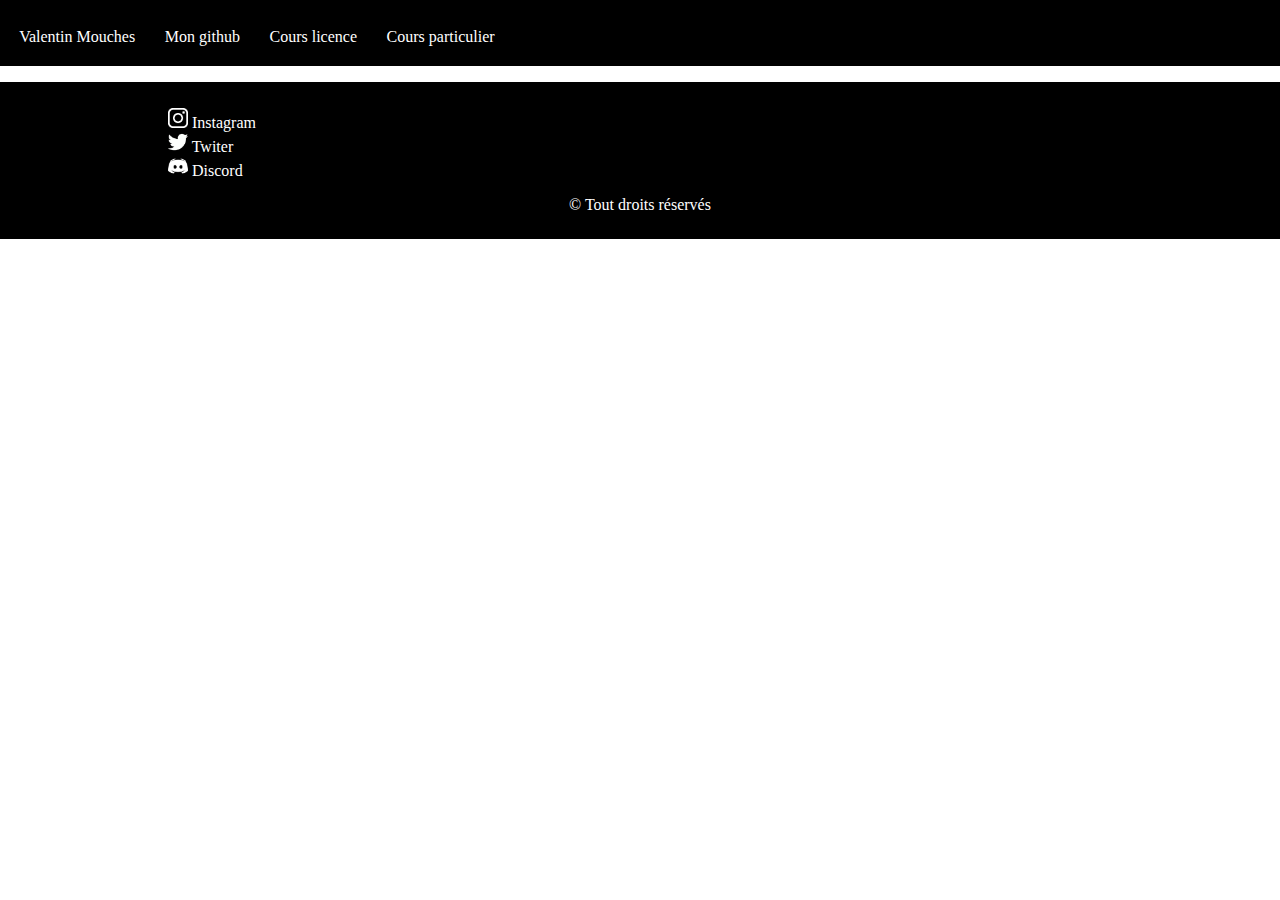
==== cours-particulier.html @ 09947f14 "add files" ====
<!DOCTYPE html>
<html lang="en">
<head>
    <meta charset="UTF-8">
    <meta name="viewport" content="width=device-width, initial-scale=1.0">
    <title>Valentin</title>
    <link href="index.css" rel="stylesheet">
</head>
<body>
    <header>
        <div class="home">
            <div class="header-link">
                <a id="homepage" href="index.html">Valentin Mouches</a> 
                <a id="git" href="git.html">Mon github</a>
                <a id="cours" href="cours.html">Cours licence</a>
                <a id="cours-particulier" href="cours-particulier.html">Cours particulier</a>
            </div>
        </div>
    </header>




    <footer>
        <div class="reseau-footer">
            <ul class="reseau">
                <li><a href="" class="reseau-link"><img src="images (1).png" width="20px" height="20px"> Instagram</a></li>
                <li><a href="" class="reseau-link"><img src="images (2).png" width="20px" height="20px"> Twiter</a></li>
                <li><a href="" class="reseau-link"><img src="images (3).png" width="20px" height="20px"> Discord</a></li>
            </ul>
        </div>
        <div>

        </div>
        <div class="copy">
            &copy Tout droits réservés
        </div>
    </footer>
    
</body>
</html>
---- index.css ----
body {
    margin: 0;
}

#homepage {
    color : white ;
    outline: none;
    text-decoration: none;
    margin-left : 1.5%;
    margin-top : 20% 
}

#git {
    color : white ;
    outline: none;
    text-decoration: none;
    margin-left : 2%;
}

#cours {
    color: white;
    text-decoration: none;
    outline: none;
    margin-left: 2%;
}

#cours-particulier {
    color: white;
    text-decoration: none;
    outline: none;
    margin-left: 2%;
}

.header-link {
    padding-top: 28px;
    padding-bottom: 20px;
}
.home {
    width:100%;
    background-color: black;
    
}




header {
    background-color: black;
    position: relative;
    width: 100%;
}

footer {
    background-color: black;
    color: white;
}

.reseau {
    list-style-type: none;
    margin-left: 10%;
    padding-top: 2%;
}

.reseau-link {
    outline : none ;
    color : white ;
    text-decoration: none;
}

.copy {
    text-align: center;
    padding-bottom: 2%;
}
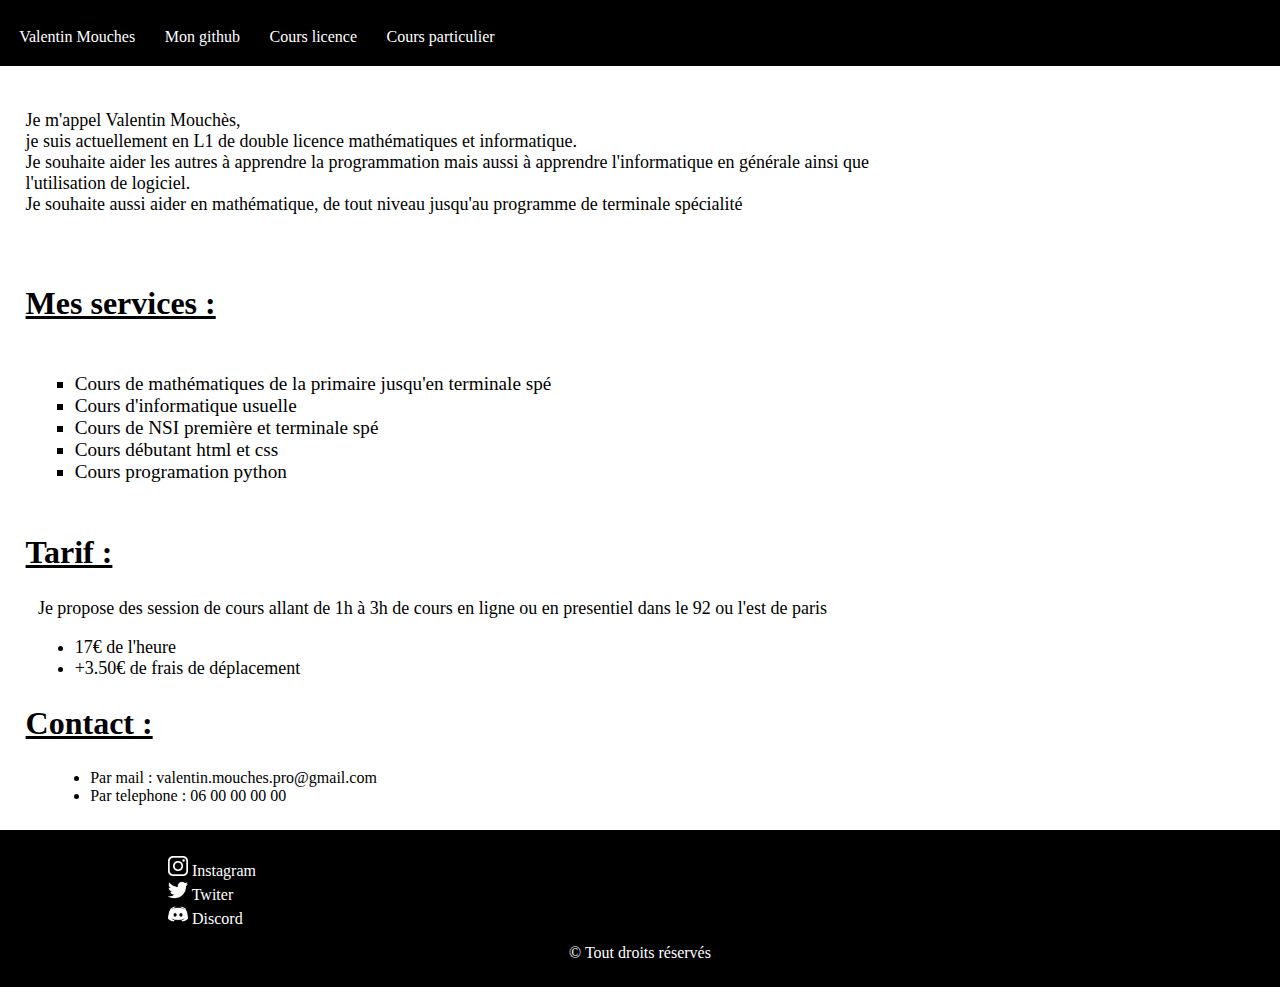
==== commit 8dd34e49: "add css and modifcation on cours-particulier" ====
--- a/cours-particulier.html
+++ b/cours-particulier.html
@@ -5,6 +5,7 @@
     <meta name="viewport" content="width=device-width, initial-scale=1.0">
     <title>Valentin</title>
     <link href="index.css" rel="stylesheet">
+    <link href="cours-particulier.css" rel="stylesheet">
 </head>
 <body>
     <header>
@@ -17,9 +18,39 @@
             </div>
         </div>
     </header>
+    <div class="cours-presentation">
+        <p id="cours-presentation-p"> Je m'appel Valentin Mouchès,<br> 
+            je suis actuellement en L1 de double licence mathématiques et informatique.<br>
+            Je souhaite aider les autres à apprendre la programmation mais aussi à apprendre l'informatique en générale ainsi que l'utilisation de logiciel.<br>
+            Je souhaite aussi aider en mathématique, de tout niveau jusqu'au programme de terminale spécialité</p>
+    </div>
+    <div class="service">
+        <h2>Mes services :</h2>
+            <ul class="service-list">
+                <li>Cours de mathématiques de la primaire jusqu'en terminale spé</li>
+                <li>Cours d'informatique usuelle</li>
+                <li>Cours de NSI première et terminale spé</li>
+                <li>Cours débutant html et css</li>
+                <li>Cours programation python</li>
+            </ul>
+    </div>
 
+    <div class="cours-tarif">
+        <h2>Tarif :</h2>
+        <p id="tarif-descri">Je propose des session de cours allant de 1h à 3h de cours en ligne ou en presentiel dans le 92 ou l'est de paris</p>
+        <ul class="cours-tarif-list">
+            <li>17€ de l'heure</li>
+            <li>+3.50€ de frais de déplacement</li>
+        </ul>
+    </div>
 
-
+    <div class="contact">
+        <h2> Contact :</h2>
+            <ul class="contact-list">
+                <li>Par mail  : valentin.mouches.pro@gmail.com</li>
+                <li>Par telephone : 06 00 00 00 00 </li>
+            </ul>
+    </div>
 
     <footer>
         <div class="reseau-footer">
@@ -29,9 +60,8 @@
                 <li><a href="" class="reseau-link"><img src="images (3).png" width="20px" height="20px"> Discord</a></li>
             </ul>
         </div>
-        <div>
 
-        </div>
+        
         <div class="copy">
             &copy Tout droits réservés
         </div>
--- a/index.css
+++ b/index.css
@@ -35,6 +35,7 @@
     padding-top: 28px;
     padding-bottom: 20px;
 }
+
 .home {
     width:100%;
     background-color: black;
--- a/cours-particulier.css
+++ b/cours-particulier.css
@@ -0,0 +1,47 @@
+.cours-presentation {
+    padding: 2%;
+    display: grid;
+    grid-template-columns: 70%  30%;
+}
+
+#cours-presentation-p {
+    font-size: large;
+}
+
+.service  {
+    margin : 2%
+}
+
+h2 {
+    font-size: xx-large;
+    text-decoration: underline;
+}
+.service-list {
+    list-style-type: square;
+    padding : 2%;
+    margin-left: 2%;
+    font-size: larger;
+}
+
+
+.cours-tarif {
+    margin : 2%
+}
+
+#tarif-descri {
+    margin-left : 1%;
+    font-size: large;
+}
+.cours-tarif-list {
+    padding-left : 2% ;
+    margin-left : 2% ;
+    font-size: large;
+}
+
+.contact {
+    margin: 2%;
+}
+
+.contact-list {
+    margin-left: 2%
+}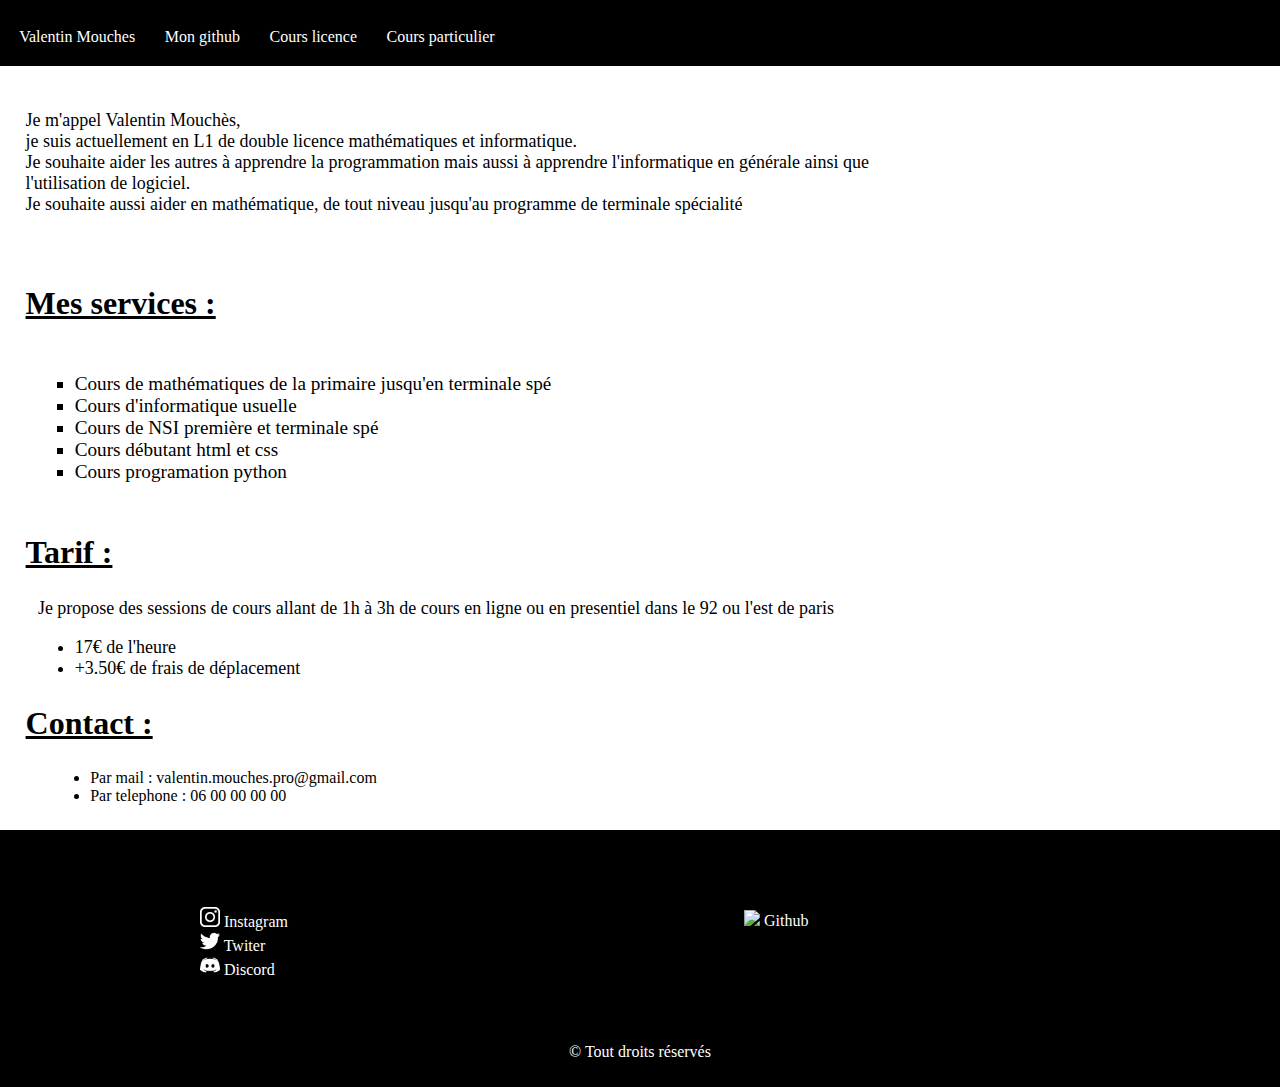
==== commit a738fee6: "add footer part" ====
--- a/cours-particulier.html
+++ b/cours-particulier.html
@@ -37,7 +37,7 @@
 
     <div class="cours-tarif">
         <h2>Tarif :</h2>
-        <p id="tarif-descri">Je propose des session de cours allant de 1h à 3h de cours en ligne ou en presentiel dans le 92 ou l'est de paris</p>
+        <p id="tarif-descri">Je propose des sessions de cours allant de 1h à 3h de cours en ligne ou en presentiel dans le 92 ou l'est de paris</p>
         <ul class="cours-tarif-list">
             <li>17€ de l'heure</li>
             <li>+3.50€ de frais de déplacement</li>
@@ -53,18 +53,25 @@
     </div>
 
     <footer>
-        <div class="reseau-footer">
-            <ul class="reseau">
-                <li><a href="" class="reseau-link"><img src="images (1).png" width="20px" height="20px"> Instagram</a></li>
-                <li><a href="" class="reseau-link"><img src="images (2).png" width="20px" height="20px"> Twiter</a></li>
-                <li><a href="" class="reseau-link"><img src="images (3).png" width="20px" height="20px"> Discord</a></li>
-            </ul>
+        <div class="foot">
+            <div class="reseau-footer">
+                <ul class="reseau">
+                    <li><a href="https://www.instagram.com" class="reseau-link"><img src="images (1).png" width="20px" height="20px"> Instagram</a></li>
+                    <li><a href="" class="reseau-link"><img src="images (2).png" width="20px" height="20px"> Twiter</a></li>
+                    <li><a href="" class="reseau-link"><img src="images (3).png" width="20px" height="20px"> Discord</a></li>
+                </ul>
+            </div>
+            <div class="other-footer">
+                <ul class="other-footer-list">
+                    <li><a class="reseau-link" href="https://www.github.com/deigojojlo"><img src="images (4).png"> Github </a></li>
+                    <li></li>
+                </ul>
+            </div>
         </div>
-
-        
         <div class="copy">
             &copy Tout droits réservés
         </div>
+    
     </footer>
     
 </body>
--- a/index.css
+++ b/index.css
@@ -54,11 +54,16 @@
 footer {
     background-color: black;
     color: white;
+    
 }
-
+.foot {
+    display: grid;
+    grid-template-columns: 50% 50%;
+}
 .reseau {
     list-style-type: none;
-    margin-left: 10%;
+    margin: 10%;
+    margin-left: 25%;
     padding-top: 2%;
 }
 
@@ -68,6 +73,15 @@
     text-decoration: none;
 }
 
+.other-footer {
+    padding: 10%;
+}
+
+.other-footer-list{
+    list-style-type: none;
+    color : white ;
+    text-decoration: none;
+}
 .copy {
     text-align: center;
     padding-bottom: 2%;
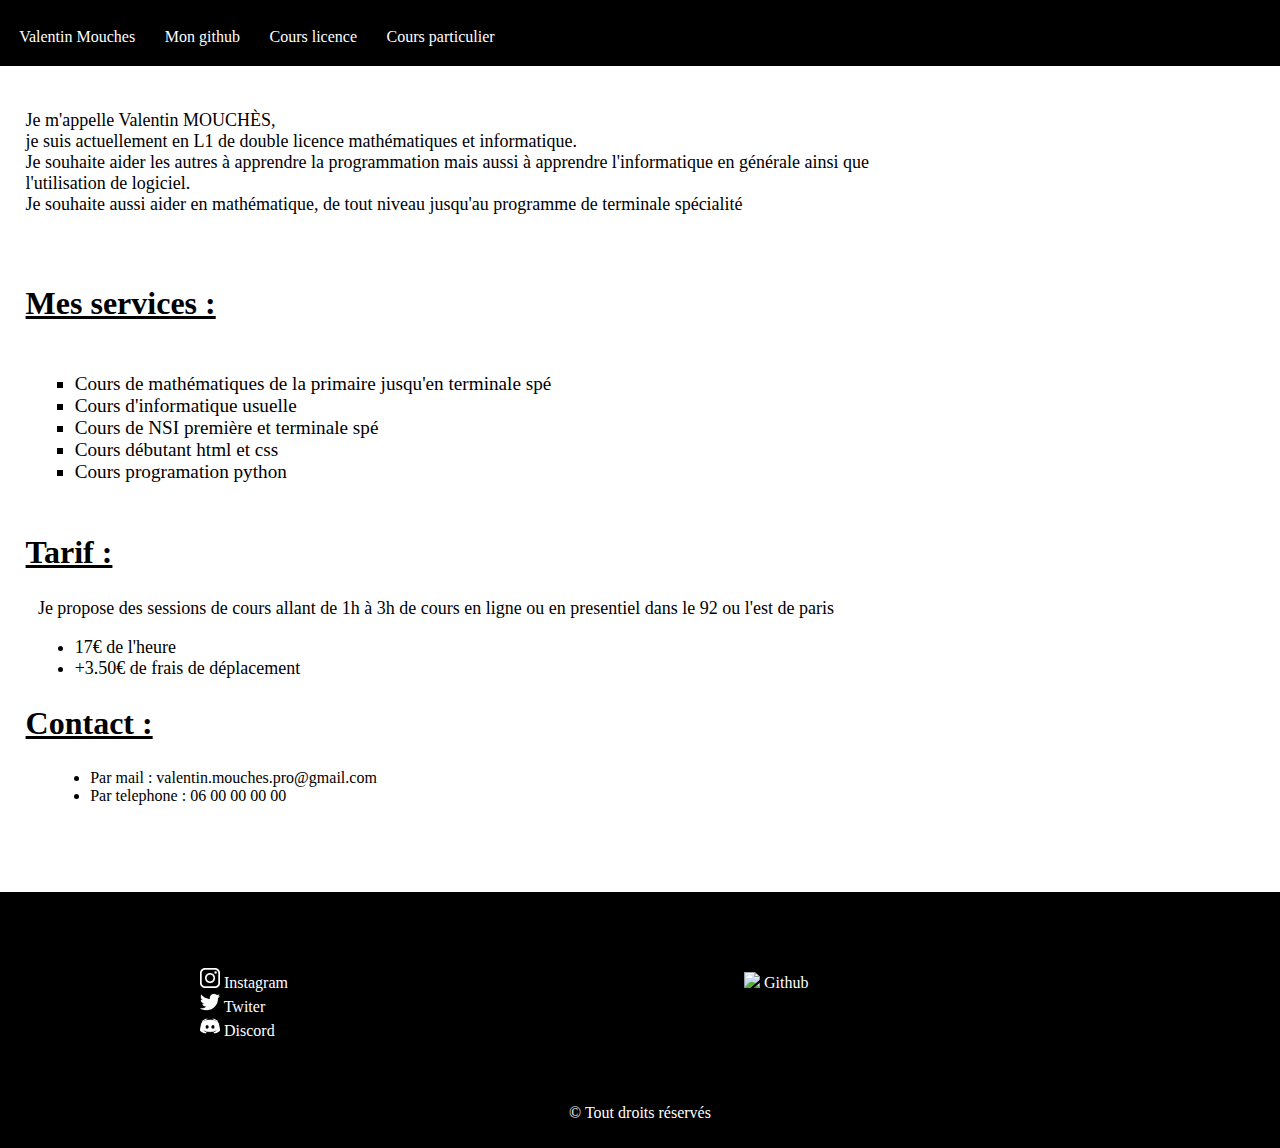
==== commit c1d274da: "cours update + css modification" ====
--- a/cours-particulier.html
+++ b/cours-particulier.html
@@ -19,7 +19,7 @@
         </div>
     </header>
     <div class="cours-presentation">
-        <p id="cours-presentation-p"> Je m'appel Valentin Mouchès,<br> 
+        <p id="cours-presentation-p"> Je m'appelle Valentin MOUCHÈS,<br> 
             je suis actuellement en L1 de double licence mathématiques et informatique.<br>
             Je souhaite aider les autres à apprendre la programmation mais aussi à apprendre l'informatique en générale ainsi que l'utilisation de logiciel.<br>
             Je souhaite aussi aider en mathématique, de tout niveau jusqu'au programme de terminale spécialité</p>
--- a/index.css
+++ b/index.css
@@ -54,7 +54,6 @@
 footer {
     background-color: black;
     color: white;
-    
 }
 .foot {
     display: grid;
--- a/cours-particulier.css
+++ b/cours-particulier.css
@@ -6,6 +6,7 @@
 
 #cours-presentation-p {
     font-size: large;
+;
 }
 
 .service  {
@@ -43,5 +44,6 @@
 }
 
 .contact-list {
-    margin-left: 2%
+    margin-left: 2% ; 
+    padding-bottom: 5%;
 }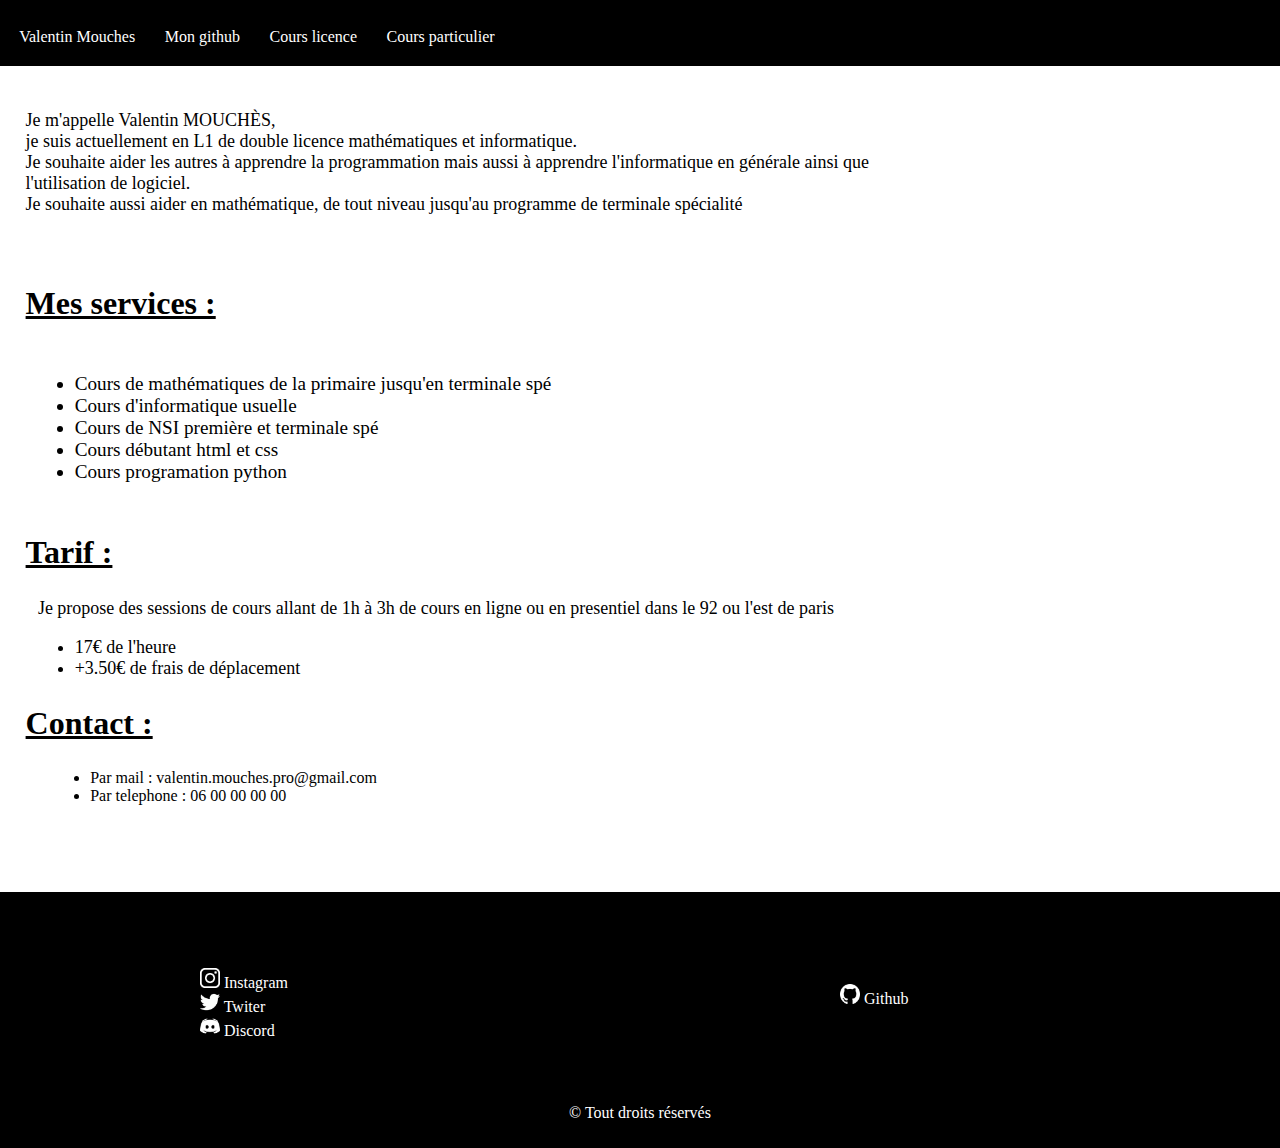
==== commit 8c998da4: "footer add image + chrono" ====
--- a/cours-particulier.html
+++ b/cours-particulier.html
@@ -63,7 +63,7 @@
             </div>
             <div class="other-footer">
                 <ul class="other-footer-list">
-                    <li><a class="reseau-link" href="https://www.github.com/deigojojlo"><img src="images (4).png"> Github </a></li>
+                    <li><a class="reseau-link" href="https://www.github.com/deigojojlo"><img src="images (4).png"  width="20px" height="20px"> Github </a></li>
                     <li></li>
                 </ul>
             </div>
--- a/index.css
+++ b/index.css
@@ -10,6 +10,8 @@
     margin-top : 20% 
 }
 
+
+
 #git {
     color : white ;
     outline: none;
@@ -17,11 +19,16 @@
     margin-left : 2%;
 }
 
+
 #cours {
     color: white;
     text-decoration: none;
     outline: none;
     margin-left: 2%;
+}
+
+#cours:hover , #homepage:hover , #cours-particulier:hover, #git:hover {
+    color : greenyellow
 }
 
 #cours-particulier {
@@ -39,7 +46,6 @@
 .home {
     width:100%;
     background-color: black;
-    
 }
 
 
@@ -73,7 +79,10 @@
 }
 
 .other-footer {
-    padding: 10%;
+    list-style-type: none;
+    margin: 10%;
+    margin-left: 25%;
+    padding-top: 2%;
 }
 
 .other-footer-list{
--- a/cours-particulier.css
+++ b/cours-particulier.css
@@ -18,7 +18,6 @@
     text-decoration: underline;
 }
 .service-list {
-    list-style-type: square;
     padding : 2%;
     margin-left: 2%;
     font-size: larger;
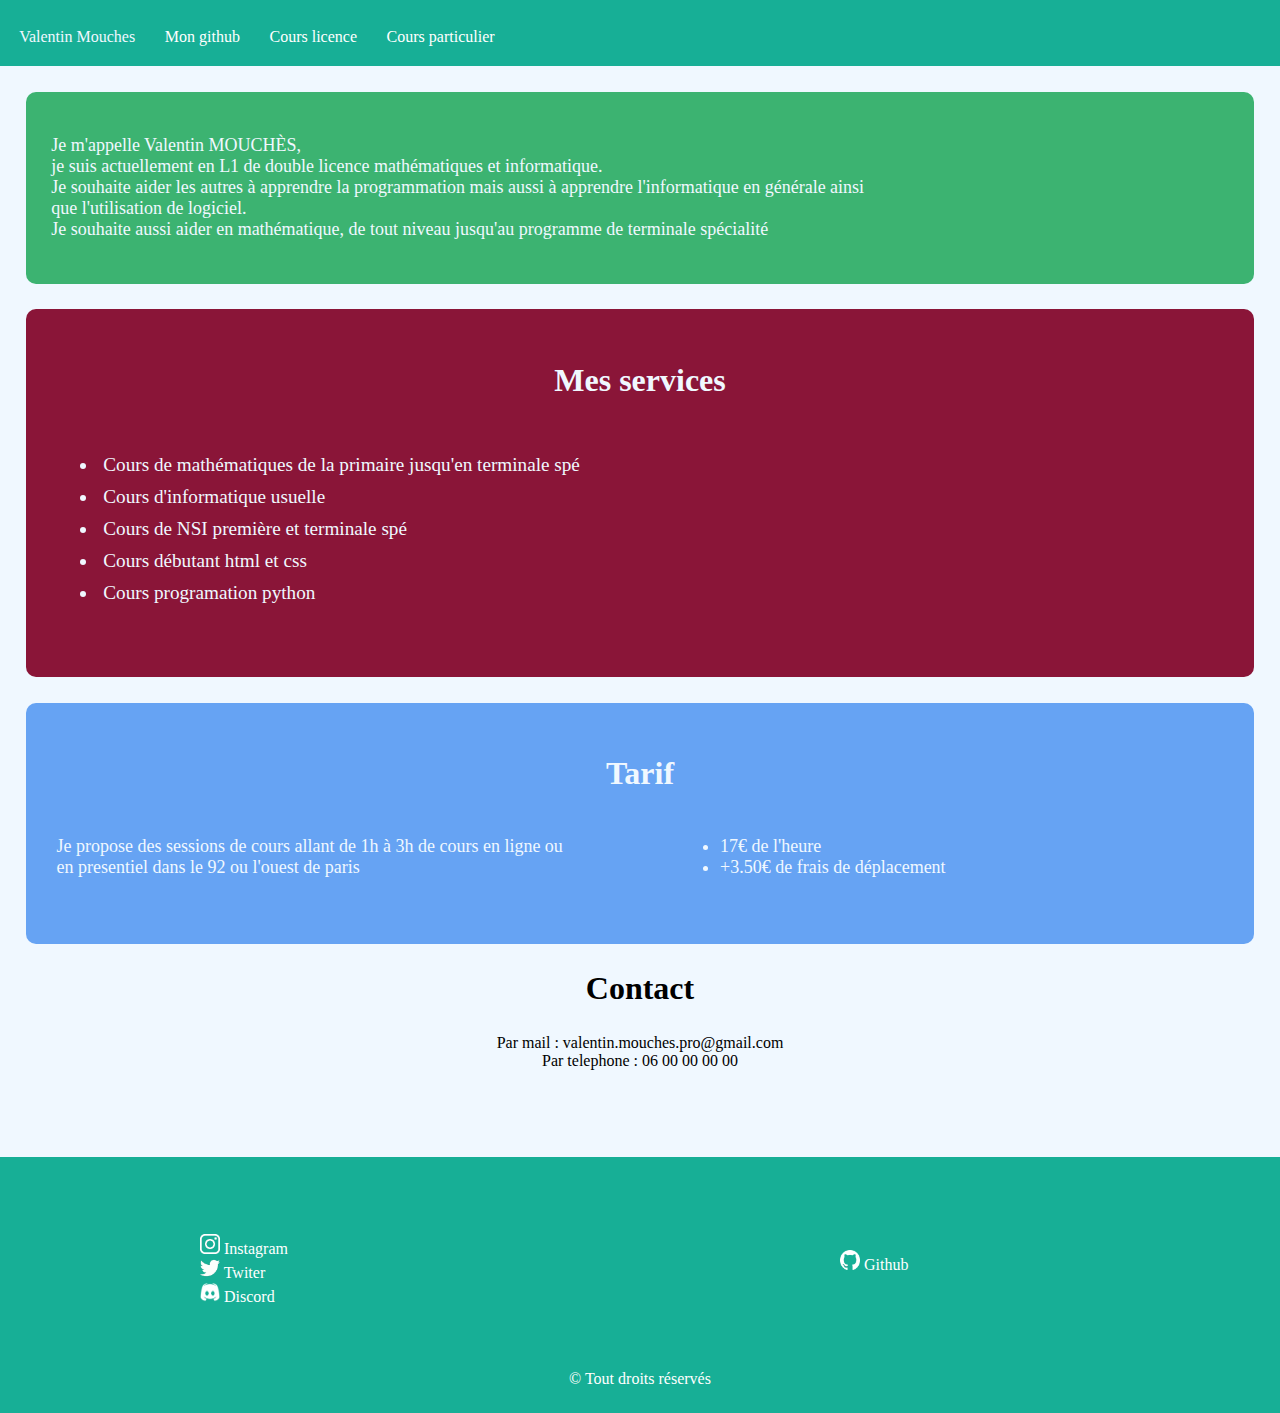
==== commit f182068c: "refonte des couleurs et correction" ====
--- a/cours-particulier.html
+++ b/cours-particulier.html
@@ -25,7 +25,7 @@
             Je souhaite aussi aider en mathématique, de tout niveau jusqu'au programme de terminale spécialité</p>
     </div>
     <div class="service">
-        <h2>Mes services :</h2>
+        <h2 >Mes services</h2>
             <ul class="service-list">
                 <li>Cours de mathématiques de la primaire jusqu'en terminale spé</li>
                 <li>Cours d'informatique usuelle</li>
@@ -36,16 +36,21 @@
     </div>
 
     <div class="cours-tarif">
-        <h2>Tarif :</h2>
-        <p id="tarif-descri">Je propose des sessions de cours allant de 1h à 3h de cours en ligne ou en presentiel dans le 92 ou l'est de paris</p>
-        <ul class="cours-tarif-list">
-            <li>17€ de l'heure</li>
-            <li>+3.50€ de frais de déplacement</li>
-        </ul>
+        <h2>Tarif</h2>
+        <div class="Tarif">
+            <div><p id="tarif-descri">Je propose des sessions de cours allant de 1h à 3h de cours en ligne ou en presentiel dans le 92 ou l'ouest de paris</p>
+            </div>
+            <div>
+                <ul class="cours-tarif-list">
+                <li>17€ de l'heure</li>
+                <li>+3.50€ de frais de déplacement</li>
+                </ul>
+                </div>
+        </div>
     </div>
 
     <div class="contact">
-        <h2> Contact :</h2>
+        <h2>Contact</h2>
             <ul class="contact-list">
                 <li>Par mail  : valentin.mouches.pro@gmail.com</li>
                 <li>Par telephone : 06 00 00 00 00 </li>
@@ -56,14 +61,14 @@
         <div class="foot">
             <div class="reseau-footer">
                 <ul class="reseau">
-                    <li><a href="https://www.instagram.com" class="reseau-link"><img src="images (1).png" width="20px" height="20px"> Instagram</a></li>
-                    <li><a href="" class="reseau-link"><img src="images (2).png" width="20px" height="20px"> Twiter</a></li>
-                    <li><a href="" class="reseau-link"><img src="images (3).png" width="20px" height="20px"> Discord</a></li>
+                    <li><a href="https://www.instagram.com" class="reseau-link"><img src="image/images (1).png" width="20px" height="20px"> Instagram</a></li>
+                    <li><a href="" class="reseau-link"><img src="image/images (2).png" width="20px" height="20px"> Twiter</a></li>
+                    <li><a href="" class="reseau-link"><img src="image/images (3).png" width="20px" height="20px"> Discord</a></li>
                 </ul>
             </div>
             <div class="other-footer">
                 <ul class="other-footer-list">
-                    <li><a class="reseau-link" href="https://www.github.com/deigojojlo"><img src="images (4).png"  width="20px" height="20px"> Github </a></li>
+                    <li><a class="reseau-link" href="https://www.github.com/deigojojlo"><img src="image/images (4).png"  width="20px" height="20px"> Github </a></li>
                     <li></li>
                 </ul>
             </div>
@@ -73,6 +78,6 @@
         </div>
     
     </footer>
-    
+    <script src="index.js"></script>
 </body>
 </html>--- a/index.css
+++ b/index.css
@@ -1,9 +1,10 @@
 body {
     margin: 0;
+    background-color: aliceblue;
 }
 
 #homepage {
-    color : white ;
+    color : aliceblue ;
     outline: none;
     text-decoration: none;
     margin-left : 1.5%;
@@ -45,20 +46,20 @@
 
 .home {
     width:100%;
-    background-color: black;
+    background-color: rgb(23, 175, 150);
 }
 
 
 
 
 header {
-    background-color: black;
+    background-color:  rgb(23, 175, 150);
     position: relative;
     width: 100%;
 }
 
 footer {
-    background-color: black;
+    background-color:  rgb(23, 175, 150);
     color: white;
 }
 .foot {
--- a/cours-particulier.css
+++ b/cours-particulier.css
@@ -2,40 +2,74 @@
     padding: 2%;
     display: grid;
     grid-template-columns: 70%  30%;
+    background-color: mediumseagreen;
+    margin: 2%;
+    border-radius: 10px;
+    border-width: 2px;
+    border-color : black ;
+    color : aliceblue
 }
 
 #cours-presentation-p {
     font-size: large;
-;
 }
 
 .service  {
-    margin : 2%
+    margin : 2% ;
+    padding: 2%;
+    background-color: #8a1538;
+    border-radius: 10px;
+    border-color: black;
+    border-width: 2px;
 }
 
 h2 {
     font-size: xx-large;
-    text-decoration: underline;
+    text-decoration: none ;
+    text-align: center;
 }
 .service-list {
     padding : 2%;
     margin-left: 2%;
     font-size: larger;
+    color: aliceblue;
 }
 
+.service-list li {
+    padding: 5px;
+}
+
+.service h2 , .cours-tarif h2 {
+    color: aliceblue;
+}
 
 .cours-tarif {
-    margin : 2%
+    margin : 2% ;
+    background-color: rgb(102, 163, 243);
+    border-radius: 10px;
+    border-width: 2px;
+    border-color : black ;
+    padding : 2% ;
 }
 
 #tarif-descri {
     margin-left : 1%;
     font-size: large;
+    color : aliceblue ;
 }
 .cours-tarif-list {
     padding-left : 2% ;
     margin-left : 2% ;
     font-size: large;
+    color: aliceblue;
+    
+}
+
+.Tarif {
+    display: grid;
+    grid-template-columns: repeat(2, 1fr);
+    grid-gap: 10%;
+    grid-auto-rows: minmax(100px, auto);
 }
 
 .contact {
@@ -43,6 +77,9 @@
 }
 
 .contact-list {
-    margin-left: 2% ; 
+    margin : 0 ;
+    padding-left: 0 ;;
     padding-bottom: 5%;
+    text-align: center;
+    list-style: none;
 }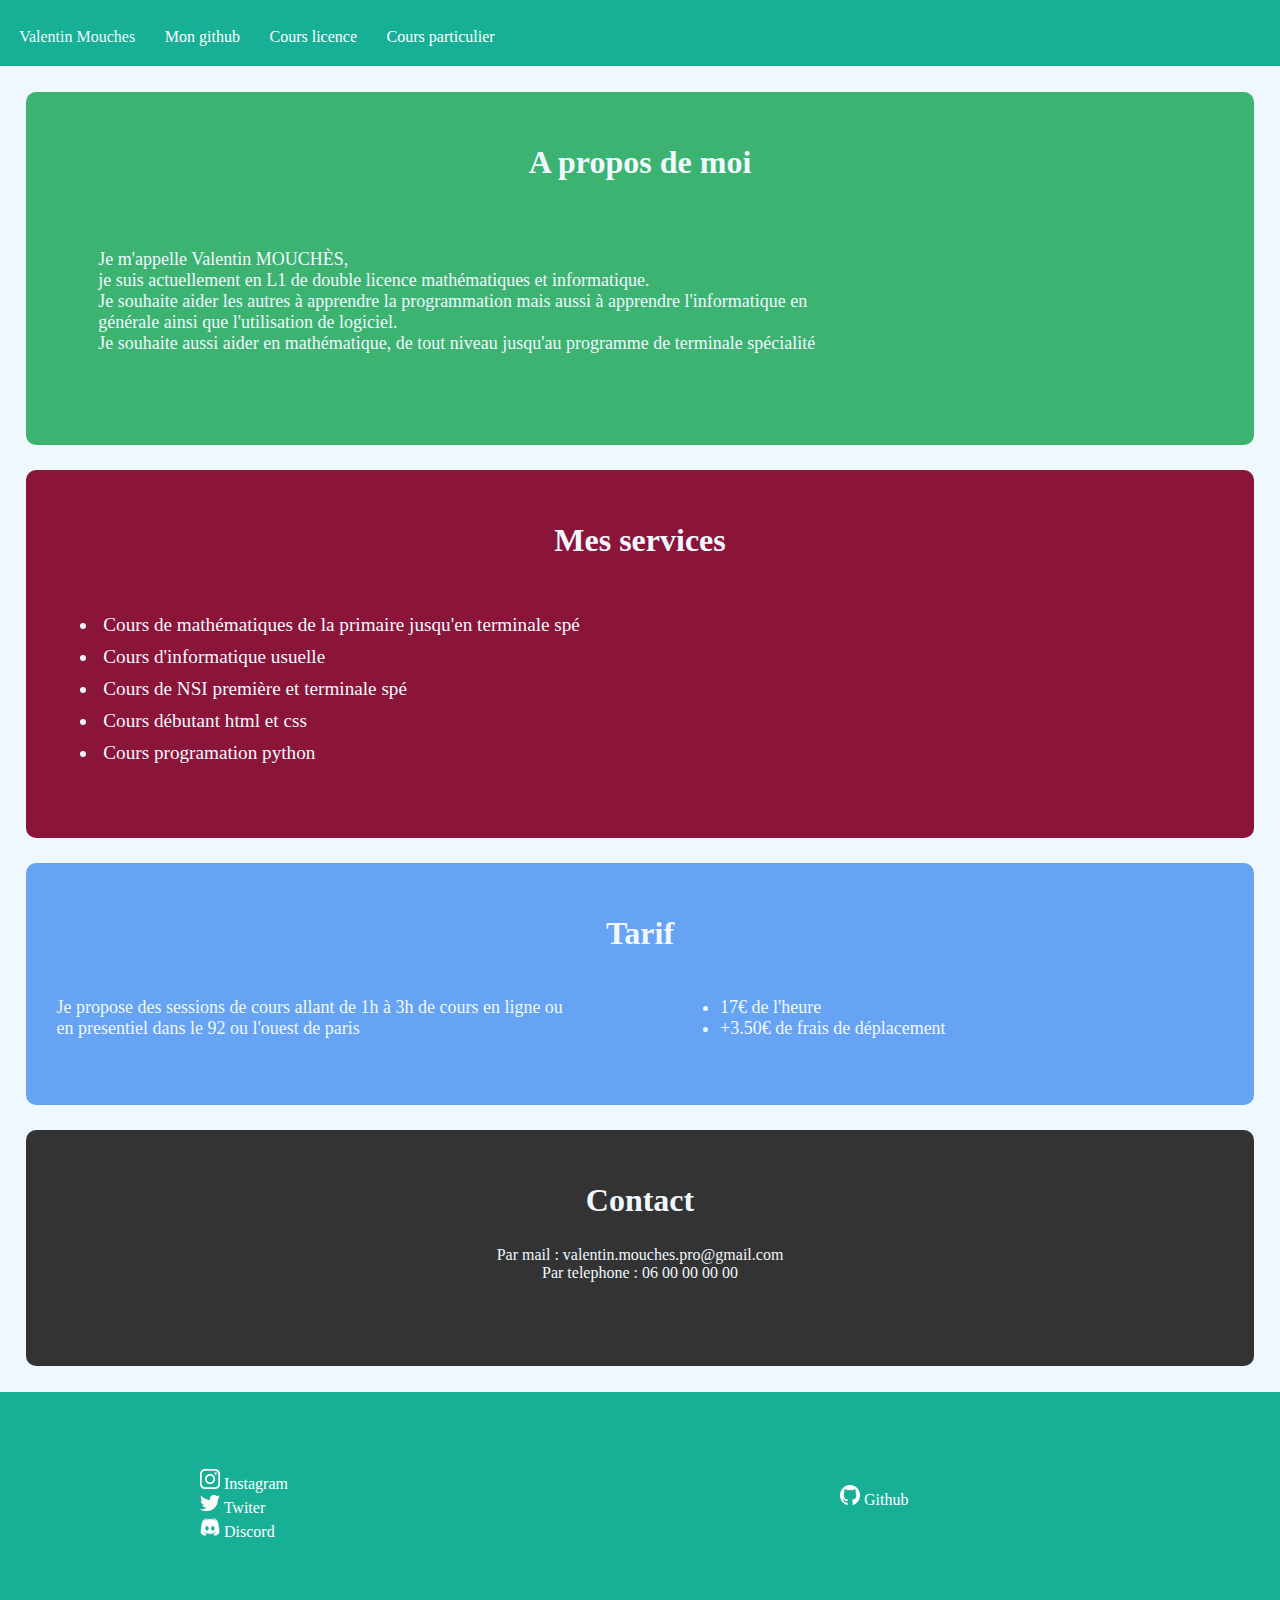
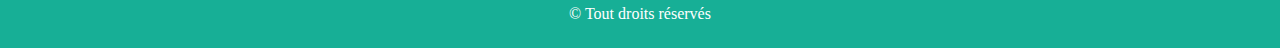
==== commit e7ec90ec: "C Particulier font finishing" ====
--- a/cours-particulier.html
+++ b/cours-particulier.html
@@ -18,11 +18,14 @@
             </div>
         </div>
     </header>
-    <div class="cours-presentation">
-        <p id="cours-presentation-p"> Je m'appelle Valentin MOUCHÈS,<br> 
+    <div class="cours">
+        <h2>A propos de moi</h2>
+        <div class="cours-presentation">
+            <p id="cours-presentation-p"> Je m'appelle Valentin MOUCHÈS,<br> 
             je suis actuellement en L1 de double licence mathématiques et informatique.<br>
             Je souhaite aider les autres à apprendre la programmation mais aussi à apprendre l'informatique en générale ainsi que l'utilisation de logiciel.<br>
             Je souhaite aussi aider en mathématique, de tout niveau jusqu'au programme de terminale spécialité</p>
+        </div>
     </div>
     <div class="service">
         <h2 >Mes services</h2>
--- a/cours-particulier.css
+++ b/cours-particulier.css
@@ -2,16 +2,22 @@
     padding: 2%;
     display: grid;
     grid-template-columns: 70%  30%;
+    margin: 2%;
+}
+
+.cours {
+    color : aliceblue ;
     background-color: mediumseagreen;
     margin: 2%;
     border-radius: 10px;
     border-width: 2px;
     border-color : black ;
-    color : aliceblue
+    padding: 2%;
 }
 
 #cours-presentation-p {
     font-size: large;
+    
 }
 
 .service  {
@@ -39,7 +45,7 @@
     padding: 5px;
 }
 
-.service h2 , .cours-tarif h2 {
+.service h2 , .cours-tarif h2 , .cours-presentation h2 {
     color: aliceblue;
 }
 
@@ -73,7 +79,13 @@
 }
 
 .contact {
-    margin: 2%;
+    margin : 2% ;
+    background-color: rgb(51, 51, 51);
+    border-radius: 10px;
+    border-width: 2px;
+    border-color : black ;
+    padding : 2% ;
+    color : aliceblue
 }
 
 .contact-list {
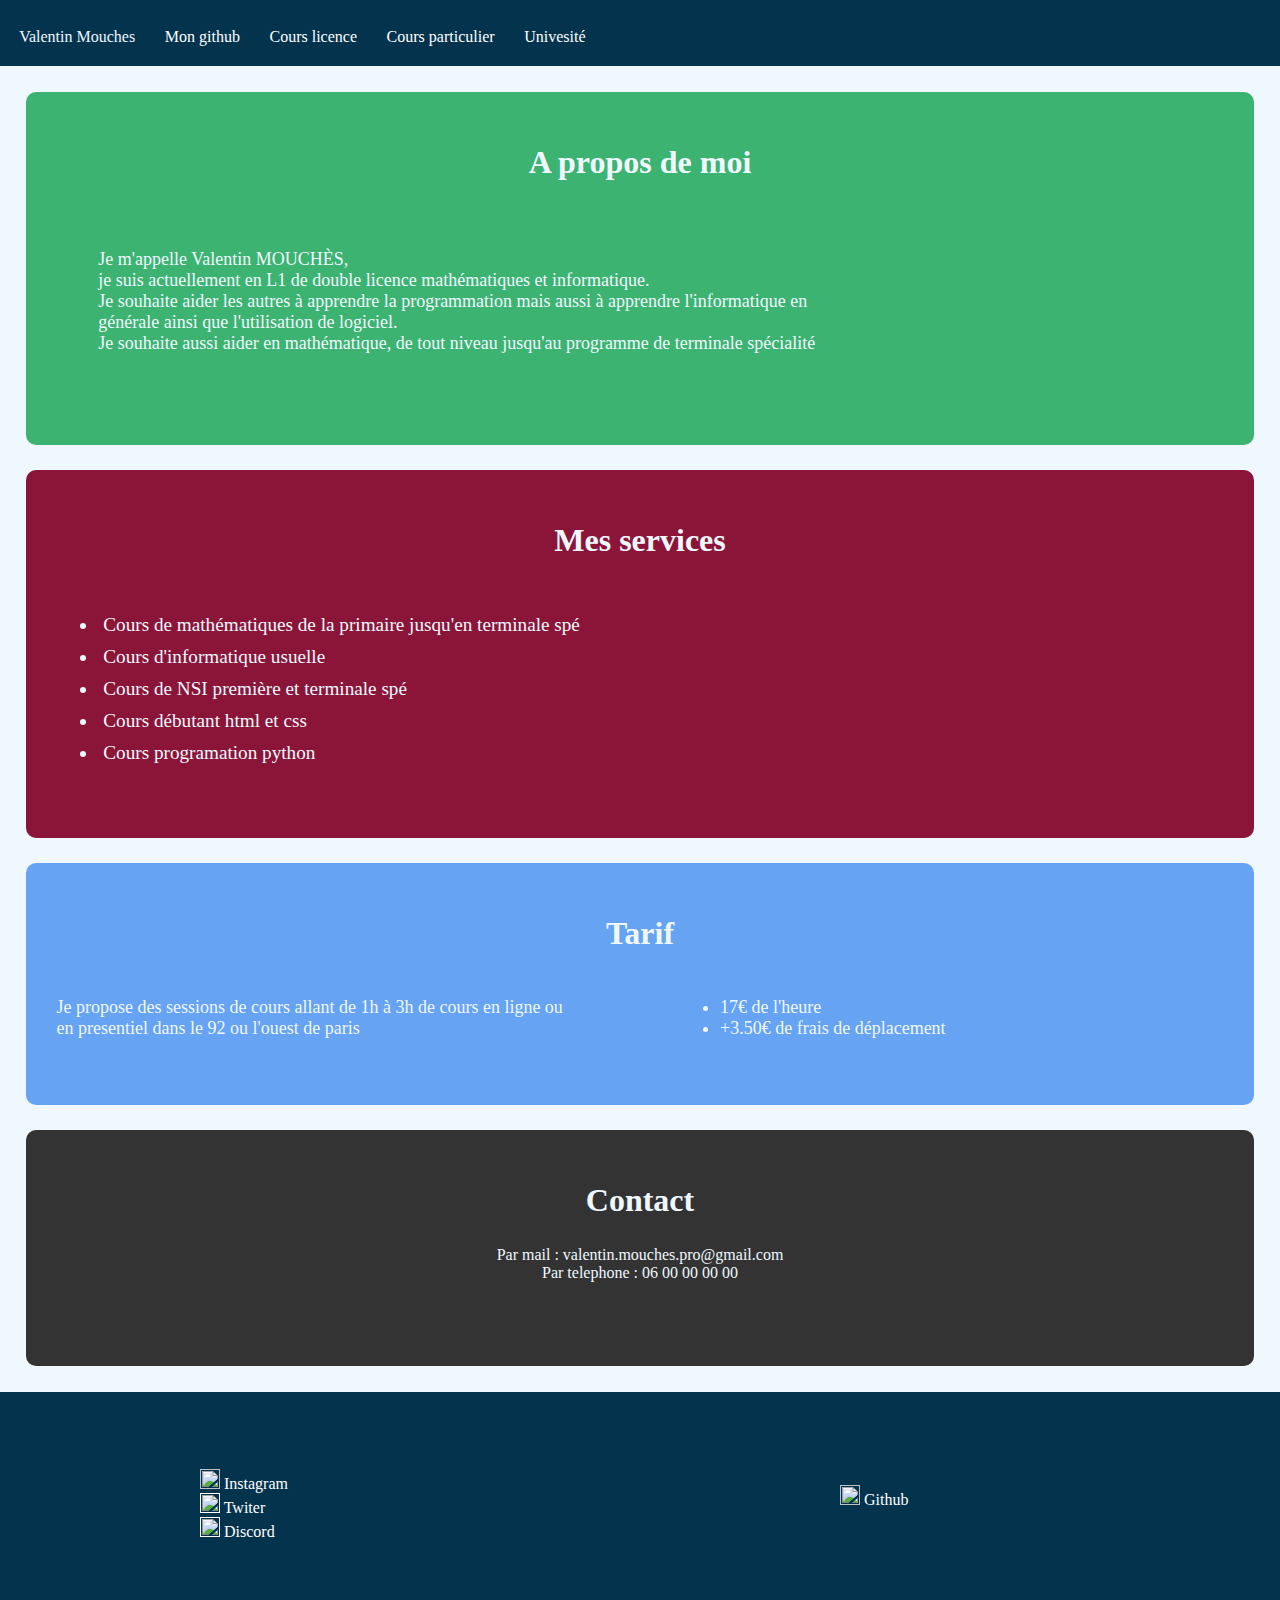
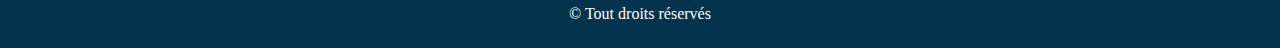
==== commit 8aee2a7b: "02.2024" ====
--- a/cours-particulier.html
+++ b/cours-particulier.html
@@ -15,6 +15,7 @@
                 <a id="git" href="git.html">Mon github</a>
                 <a id="cours" href="cours.html">Cours licence</a>
                 <a id="cours-particulier" href="cours-particulier.html">Cours particulier</a>
+                <a id="université-link" href="148.253.122.47">Univesité</a>
             </div>
         </div>
     </header>
--- a/index.css
+++ b/index.css
@@ -13,31 +13,25 @@
 
 
 
-#git {
+#git, #cours , #cours-particulier ,#université-link {
     color : white ;
     outline: none;
     text-decoration: none;
     margin-left : 2%;
 }
 
-
-#cours {
-    color: white;
-    text-decoration: none;
-    outline: none;
-    margin-left: 2%;
+#université-link:hover { 
+    color: #8a1538;
 }
 
-#cours:hover , #homepage:hover , #cours-particulier:hover, #git:hover {
-    color : greenyellow
+#git:hover {
+    color : black ;
 }
 
-#cours-particulier {
-    color: white;
-    text-decoration: none;
-    outline: none;
-    margin-left: 2%;
+#cours:hover , #homepage:hover , #cours-particulier:hover {
+    color : rgb(144, 47, 255) ;
 }
+
 
 .header-link {
     padding-top: 28px;
@@ -46,20 +40,19 @@
 
 .home {
     width:100%;
-    background-color: rgb(23, 175, 150);
+    background-color: rgb(4, 51, 78);
 }
 
 
 
-
 header {
-    background-color:  rgb(23, 175, 150);
+    background-color:  rgb(4, 51, 78);
     position: relative;
     width: 100%;
 }
 
 footer {
-    background-color:  rgb(23, 175, 150);
+    background-color:  rgb(4, 51, 78);
     color: white;
 }
 .foot {
